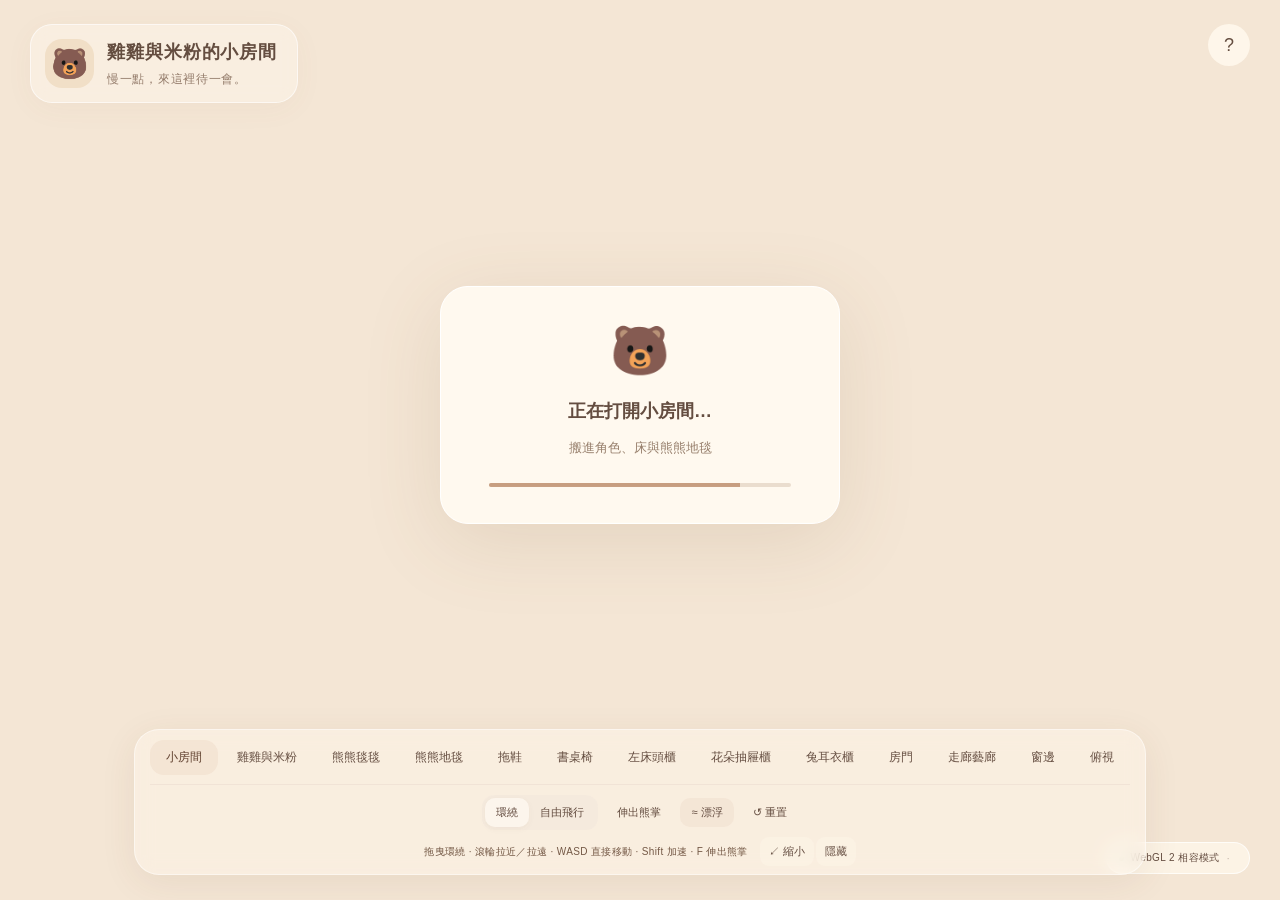
==== index.html @ 15573560 "Publish approved plump carrot shelf and overflowing wardrobe drawer" ====
<!doctype html>
<html lang="zh-Hant"><head><meta charset="UTF-8"><meta name="viewport" content="width=device-width,initial-scale=1"><meta name="theme-color" content="#f5e9da"><title>雞雞與米粉的小房間</title><meta name="description" content="走進雞雞與米粉的溫柔小房間，自由環繞、飛行與漂浮。"><link rel="icon" href="data:image/svg+xml,%3Csvg xmlns='http://www.w3.org/2000/svg' viewBox='0 0 100 100'%3E%3Ctext y='.9em' font-size='90'%3E🐻%3C/text%3E%3C/svg%3E"><link rel="stylesheet" href="./style.css?revision=bunny-wardrobe-5"><script type="importmap">{"imports":{"three":"./vendor/three/three.webgpu.js","three/webgpu":"./vendor/three/three.webgpu.js","three/tsl":"./vendor/three/three.tsl.js","three/addons/":"./vendor/addons/"}}</script></head>
<body>
<main id="room" aria-label="雞雞與米粉的互動立體房間"></main>
<header><div class="identity"><span class="mark" aria-hidden="true">🐻</span><div><h1>雞雞與米粉的小房間</h1><p>慢一點，來這裡待一會。</p></div></div><button id="helpToggle" class="round" aria-label="顯示操作說明" aria-expanded="false">?</button></header>
<aside id="help" hidden><h2>隨心逛逛</h2><p><strong>環繞</strong>　滑鼠拖曳轉向，滾輪拉近／拉遠，右鍵平移。</p><p><strong>自由飛行</strong>　點一下 3D 畫面，按 WASD 就會進入自由飛行。滾輪也能沿視線拉近／拉遠。Q／E 下降與上升，<strong>按住 Shift 加速移動</strong>；拖曳滑鼠轉向。</p><p>也能點「鎖定視線」，讓滑鼠直接轉向。Esc 解除鎖定。</p><p><strong>熊熊毯毯</strong>　床上的小熊毯子有獨立近景選項；「熊熊地毯」則是床邊地板上的熊形地毯。</p><p>觸控裝置：單指環繞，雙指縮放／平移。飛行模式顯示方向按鈕。</p><p><strong>書桌椅</strong>　床左側新增愛心書桌與粉紅格紋坐墊椅。點「書桌椅」可近看桌上文具，拖曳環繞查看前後細節。</p><p><strong>左床頭櫃</strong>　新花語床頭櫃位於床頭左側，右側原有床頭櫃保留。點「左床頭櫃」可近看檯燈、植栽和編織籃。點花朵握把可開關抽屜；拖曳不會誤開。打開後可用滾輪拉近，看看藍裙女孩、米粉、小筆電和雞雞的玩具包。</p><p><strong>花朵抽屜櫃</strong>　位於右側窗戶旁、靠床尾的牆邊。點「花朵抽屜櫃」可近看雛菊、桌上擺飾與左側的紅蘿蔔吊飾。</p><p><strong>兔耳衣櫃</strong>　從床看向房門時，衣櫃位於門的左側牆邊。點「兔耳衣櫃」可近看檜木紋、兔耳愛心頂飾與布面收納箱。點雙門的花朵把手可打開衣櫃，裡面有兩隻大蘿蔔與上層的小蘿蔔。點下方抽屜的花朵把手可拉出滿滿迷你蘿蔔，再點一次收回；打開櫃門後點門內側的小花把手即可關門，拖曳不會誤開。</p><p><strong>童話房門</strong>　選「房門」後點門把開門，按 WASD 即可走進走廊，飛行模式的滾輪也能前後移動。手機可使用方向按鈕。外側門把同樣能開關門，再穿過門口即可回房間。拖曳鏡頭不會誤觸開關。</p><p><strong>走廊藝廊</strong>　走出房門後，左側牆面掛著四幅照片。點「走廊藝廊」可看整面展示牆，再用滾輪拉近或 WASD 移動觀賞。</p><p><strong>收合選單</strong>　可縮小或隱藏選單；按 M 隱藏／顯示，也能點右下角「顯示選單」恢復。</p><p><strong>熊掌輕拍</strong>　點「伸出熊掌」或按 F 進入第一人稱。點一下畫面就會輕拍兩下；空處或距離較遠時，熊掌會向前短距離空拍。靠近並拍到玩偶的絨毛時，毛絲才會局部受壓、彎倒，再慢慢回彈。也可用「靠近雞雞／米粉」直接到旁邊。滑鼠或單指拖曳可轉向，右鍵拖曳也可以；收起熊掌或切回環繞可恢復一般操作。</p><p class="small">以 Blender v11 模型轉製；毛絨與燈光採即時效果。</p></aside>
<div id="loading" role="status"><span class="loadingBear">🐻</span><h2>正在打開小房間…</h2><p id="loadText">準備柔軟的熊熊地毯</p><div class="progress"><i id="progress"></i></div></div>
<div id="error" hidden role="alert"><h2>房間暫時無法打開</h2><p id="errorText"></p><button onclick="location.reload()">再試一次</button></div>
<div id="status" aria-live="polite"><span class="dot"></span><span id="backend">準備中</span><span class="divider">·</span><span id="fps"></span></div>
<section id="roomDock" class="dock" aria-label="視角控制">
  <nav class="views" aria-label="快速視角"><button data-view="home" class="active" aria-pressed="true">小房間</button><button data-view="friends" aria-pressed="false">雞雞與米粉</button><button data-view="blanket" aria-pressed="false">熊熊毯毯</button><button data-view="rug" aria-pressed="false">熊熊地毯</button><button data-view="slippers" aria-pressed="false">拖鞋</button><button data-view="desk" aria-pressed="false">書桌椅</button><button data-view="nightstand" aria-pressed="false">左床頭櫃</button><button data-view="dresser" aria-pressed="false">花朵抽屜櫃</button><button data-view="wardrobe" aria-pressed="false">兔耳衣櫃</button><button data-view="door" aria-pressed="false">房門</button><button data-view="gallery" aria-pressed="false">走廊藝廊</button><button data-view="window" aria-pressed="false">窗邊</button><button data-view="plan" aria-pressed="false">俯視</button></nav>
  <div class="actions"><div class="segment"><button id="orbit" class="selected" aria-pressed="true">環繞</button><button id="fly" aria-pressed="false">自由飛行</button></div><button id="handToggle" class="soft" aria-pressed="false" aria-controls="petControls" title="第一人稱熊掌（F）" disabled>伸出熊掌</button><button id="float" aria-pressed="true" class="soft selected">≈ 漂浮</button><button id="lock" class="soft" hidden>鎖定視線</button><button id="reset" class="soft" title="回到小房間">↺ 重置</button></div>
  <div id="petControls" class="pet-controls" hidden><span class="pet-action-label">輕拍 · 每次兩下</span><button class="soft" data-pet-near="Jiji">靠近雞雞</button><button class="soft" data-pet-near="Mifen">靠近米粉</button></div>
  <div class="dock-footer"><p id="hint">拖曳環繞 · 滾輪拉近／拉遠 · WASD 直接移動 · Shift 加速</p><div class="menu-size-controls"><button id="menuSize" aria-controls="roomDock" aria-expanded="true" title="縮小或展開選單">↙ 縮小</button><button id="menuHide" aria-controls="roomDock" title="隱藏選單（M）">隱藏</button></div></div>
  <p class="compact-hint">WASD 移動 · Shift 加速 · 滾輪縮放 · F 伸出／收起熊掌</p>
</section>
<button id="menuRestore" hidden aria-controls="roomDock" aria-expanded="false" title="顯示選單（M）">☰ 顯示選單</button>
<div id="doorHint" hidden role="status"></div><div id="drawerHint" hidden role="status"></div><div id="wardrobeHint" hidden role="status"></div>
<div id="petReticle" hidden aria-hidden="true"></div><p id="petHint" hidden role="status">點一下輕拍兩下 · 空處也能拍 · 拖曳轉向</p>
<div id="touchFly" hidden aria-label="飛行方向控制"><button data-key="KeyW" aria-label="前進">↑</button><div><button data-key="KeyA" aria-label="左移">←</button><button data-key="KeyS" aria-label="後退">↓</button><button data-key="KeyD" aria-label="右移">→</button></div><div><button data-key="KeyQ" aria-label="下降">−</button><button data-key="KeyE" aria-label="上升">＋</button></div></div>
<script type="module" src="./app.js?revision=bunny-wardrobe-5"></script></body></html>
---- style.css ----
*{box-sizing:border-box}body{margin:0;background:#f4e6d5;color:#644d40;font-family:ui-rounded,"Microsoft JhengHei","Noto Sans TC",sans-serif;overflow:hidden}button{font:inherit;cursor:pointer;border:0;color:inherit;transition:background .18s,transform .18s}button:hover{background:#ead4c4!important}button:focus-visible{outline:3px solid #bd7e67;outline-offset:3px}button:active{transform:scale(.97)}[hidden]{display:none!important}#room{position:fixed;inset:0}canvas{width:100%;height:100%;display:block;touch-action:none;outline:none}header{position:fixed;top:24px;left:30px;right:30px;display:flex;justify-content:space-between;align-items:flex-start;pointer-events:none}.identity{display:flex;gap:13px;align-items:center;padding:14px 20px 14px 14px;border:1px solid #fff9;border-radius:22px;background:#fff9ee70;backdrop-filter:blur(8px);box-shadow:0 6px 30px #8764470b}.mark{font-size:30px;display:grid;place-items:center;width:49px;height:49px;border-radius:17px;background:#f1dfc7}h1{font-size:18px;font-weight:650;letter-spacing:.05em;margin:0 0 7px}.identity p{font-size:12px;letter-spacing:.06em;margin:0;color:#947c6b}.round{width:42px;height:42px;border-radius:50%;background:#fff9eddd;font-size:18px;pointer-events:auto}#help{position:fixed;right:30px;top:80px;width:min(355px,calc(100vw - 40px));padding:22px 25px;background:#fffaf3bc;box-shadow:0 15px 60px #603b2225;border:1px solid #fff;border-radius:22px;z-index:5;font-size:13px;line-height:1.9}h2{font-size:18px;margin:0 0 14px}.small{font-size:11px;color:#a08a79}#loading,#error{position:fixed;left:50%;top:45%;transform:translate(-50%,-50%);background:#fff9f0f7;border:1px solid white;border-radius:28px;padding:36px 48px;text-align:center;width:min(400px,90vw);box-shadow:0 18px 80px #80593422;z-index:10}#loading p,#error p{font-size:13px;line-height:1.7;color:#98806d}.loadingBear{font-size:48px;display:block;margin-bottom:20px;animation:breathe 2s ease-in-out infinite}.progress{height:4px;background:#eaddce;border-radius:5px;overflow:hidden;margin-top:24px}.progress i{display:block;width:5%;height:100%;background:#c79e80;transition:width .2s}#error button{padding:10px 24px;border-radius:15px;background:#edd7c5}#status{position:fixed;right:30px;bottom:26px;background:#fff7ebbd;border:1px solid #fffb;border-radius:20px;padding:8px 12px;display:flex;align-items:center;gap:7px;font-size:10px;letter-spacing:.04em}.dot{width:5px;height:5px;background:#87a681;border-radius:50%}.divider{opacity:.4}.dock{position:fixed;left:50%;bottom:25px;transform:translateX(-50%);background:#fff9ef70;backdrop-filter:blur(9px) saturate(1.1);border:1px solid #ffffff80;border-radius:25px;padding:10px 15px 8px;box-shadow:0 8px 36px #60392215;max-width:calc(100vw - 40px)}.views{display:flex;gap:3px;white-space:nowrap;justify-content:center;border-bottom:1px solid #e4d4c86b;padding:0 0 9px}.views button{padding:9px 16px;border-radius:14px;font-size:12px;background:transparent}.views button.active{background:#f0dfcc9c;color:#60412f}.actions{display:flex;gap:8px;justify-content:center;align-items:center;padding-top:10px}.segment{display:flex;background:#f0e7db70;border-radius:12px;padding:3px}.segment button,.soft{background:transparent;padding:7px 11px;border-radius:10px;font-size:11px;white-space:nowrap}.segment button.selected{background:#fffaf3b3;box-shadow:0 2px 7px #6747270b}.soft.selected{background:#f0e0d09c}#hint{text-align:center;font-size:10px;letter-spacing:.035em;color:#735845;margin:9px 0 1px;min-height:16px}#touchFly{position:fixed;bottom:155px;left:20px;text-align:center;touch-action:none}#touchFly button{background:#fff8eccf;border:1px solid white;border-radius:13px;width:42px;height:38px;margin:2px}#lock{background:#edd7c5}@keyframes breathe{50%{transform:translateY(-5px)}}@media(max-width:760px){header{top:15px;left:15px;right:15px}.identity{padding:10px 12px;gap:8px;border-radius:18px}.mark{font-size:24px;width:36px;height:36px;border-radius:12px}h1{font-size:14px}.identity p{font-size:10px}#status{top:94px;bottom:auto;right:16px;font-size:9px}.dock{bottom:12px;width:calc(100vw - 22px);max-width:none;padding:8px;border-radius:21px}.views{display:grid;grid-template-columns:repeat(4,minmax(0,1fr));gap:3px}.views button{padding:8px 4px;font-size:11px}.actions{gap:2px;flex-wrap:wrap}.segment button,.soft{font-size:10px;padding:7px 9px}#help{right:15px;top:72px}}@media(prefers-reduced-motion:reduce){*{animation:none!important;transition:none!important}}

@media(max-width:760px){#touchFly{bottom:205px}}

.dock-footer{display:flex;align-items:center;justify-content:center;gap:12px;margin-top:7px}
.dock-footer #hint{margin:0;min-height:0;line-height:1.6}
.menu-size-controls{display:flex;gap:2px;flex:none}
.menu-size-controls button{background:#fff7ed52;border-radius:9px;padding:7px 9px;font-size:11px;white-space:nowrap}
.compact-hint{display:none}
#menuRestore{position:fixed;right:24px;bottom:22px;padding:11px 16px;border-radius:20px;border:1px solid #fff9;background:#fff9ef78;backdrop-filter:blur(9px);font-size:12px;z-index:4}
body[data-menu-state="compact"] .dock{display:flex;flex-wrap:wrap;align-items:center;justify-content:center;gap:0 10px;width:330px;padding:9px 12px;border-radius:20px}
body[data-menu-state="compact"] .views,body[data-menu-state="compact"] #hint,body[data-menu-state="compact"] #float,body[data-menu-state="compact"] #reset,body[data-menu-state="compact"] #lock{display:none}
body[data-menu-state="compact"] .actions{padding:0}
body[data-menu-state="compact"] .dock-footer{display:contents}
body[data-menu-state="compact"] .compact-hint{display:block;width:100%;text-align:center;font-size:10px;color:#735845;margin:6px 0 0}
body[data-menu-state="compact"] #touchFly{bottom:105px}
body[data-menu-state="hidden"] .identity,body[data-menu-state="hidden"] #helpToggle,body[data-menu-state="hidden"] #status{display:none}
body[data-menu-state="hidden"] #touchFly{bottom:20px}
@media(max-width:760px){.dock-footer{flex-wrap:wrap;gap:4px;margin-top:5px}.dock-footer #hint{width:100%;font-size:10px}.menu-size-controls button{padding:7px 12px}body[data-menu-state="compact"] .dock{max-width:calc(100vw - 22px)}#menuRestore{bottom:14px;right:14px}#touchFly{bottom:245px}}

#doorHint,#drawerHint,#wardrobeHint{position:fixed;z-index:6;pointer-events:none;padding:8px 13px;border-radius:14px;background:#fff8e9e8;border:1px solid #fff9;box-shadow:0 4px 16px #7655331f;color:#765333;font-size:12px}
.pet-controls{display:flex;justify-content:center;align-items:center;gap:6px;margin-top:6px;flex-wrap:wrap}
#petReticle{position:fixed;z-index:3;width:10px;height:10px;border:1.5px solid #886d55;border-radius:50%;transform:translate(-50%,-50%);background:#fff9;pointer-events:none}
#petReticle.can-pet{width:16px;height:16px;border-color:#769065;background:#dce9c780;box-shadow:0 0 0 4px #fff4}
#petHint{position:fixed;top:112px;left:50%;transform:translateX(-50%);max-width:calc(100vw - 24px);padding:8px 14px;margin:0;border-radius:18px;background:#fff9efb5;border:1px solid #fff8;backdrop-filter:blur(8px);font-size:12px;text-align:center;pointer-events:none;z-index:3}
#help{max-height:calc(100vh - 110px);overflow-y:auto}
body[data-menu-state="compact"] .pet-controls{display:none}
body[data-hand="on"][data-menu-state="full"] #touchFly{bottom:290px}
@media(max-width:760px){#petHint{top:132px;font-size:11px}.pet-controls{gap:3px}body[data-hand="on"][data-menu-state="full"] #touchFly{bottom:300px}}

.pet-action-label{font-size:12px;padding:7px 10px;color:#795940;background:#e6d0b94f;border-radius:12px}
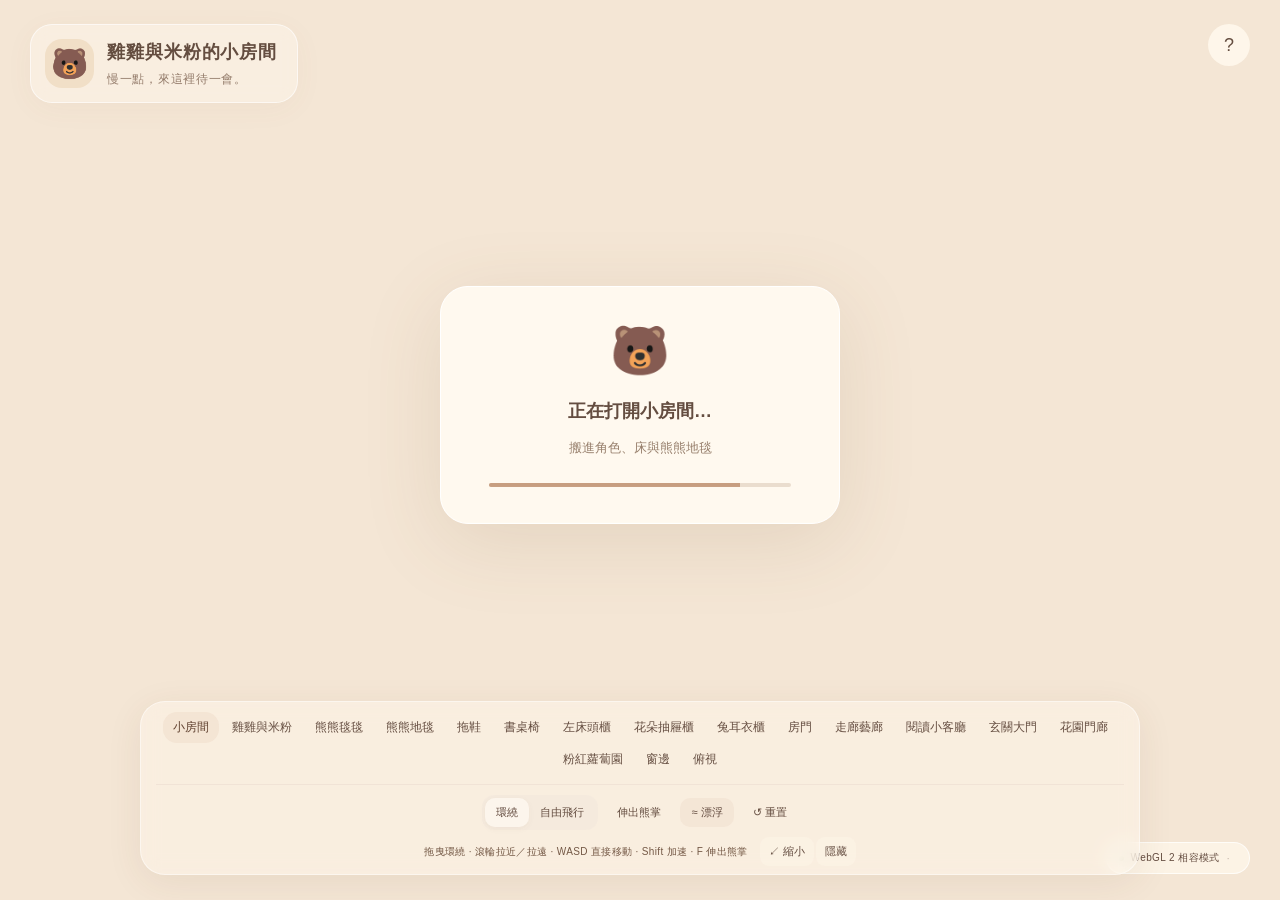
==== commit bb968a75: "Publish approved reading lounge, home entrance and pink carrot garden" ====
--- a/index.html
+++ b/index.html
@@ -1,21 +1,21 @@
 <!doctype html>
-<html lang="zh-Hant"><head><meta charset="UTF-8"><meta name="viewport" content="width=device-width,initial-scale=1"><meta name="theme-color" content="#f5e9da"><title>雞雞與米粉的小房間</title><meta name="description" content="走進雞雞與米粉的溫柔小房間，自由環繞、飛行與漂浮。"><link rel="icon" href="data:image/svg+xml,%3Csvg xmlns='http://www.w3.org/2000/svg' viewBox='0 0 100 100'%3E%3Ctext y='.9em' font-size='90'%3E🐻%3C/text%3E%3C/svg%3E"><link rel="stylesheet" href="./style.css?revision=bunny-wardrobe-5"><script type="importmap">{"imports":{"three":"./vendor/three/three.webgpu.js","three/webgpu":"./vendor/three/three.webgpu.js","three/tsl":"./vendor/three/three.tsl.js","three/addons/":"./vendor/addons/"}}</script></head>
+<html lang="zh-Hant"><head><meta charset="UTF-8"><meta name="viewport" content="width=device-width,initial-scale=1"><meta name="theme-color" content="#f5e9da"><title>雞雞與米粉的小房間</title><meta name="description" content="走進雞雞與米粉的溫柔小房間，自由環繞、飛行與漂浮。"><link rel="icon" href="data:image/svg+xml,%3Csvg xmlns='http://www.w3.org/2000/svg' viewBox='0 0 100 100'%3E%3Ctext y='.9em' font-size='90'%3E🐻%3C/text%3E%3C/svg%3E"><link rel="stylesheet" href="./style.css?revision=garden-house-1"><script type="importmap">{"imports":{"three":"./vendor/three/three.webgpu.js","three/webgpu":"./vendor/three/three.webgpu.js","three/tsl":"./vendor/three/three.tsl.js","three/addons/":"./vendor/addons/"}}</script></head>
 <body>
 <main id="room" aria-label="雞雞與米粉的互動立體房間"></main>
 <header><div class="identity"><span class="mark" aria-hidden="true">🐻</span><div><h1>雞雞與米粉的小房間</h1><p>慢一點，來這裡待一會。</p></div></div><button id="helpToggle" class="round" aria-label="顯示操作說明" aria-expanded="false">?</button></header>
-<aside id="help" hidden><h2>隨心逛逛</h2><p><strong>環繞</strong>　滑鼠拖曳轉向，滾輪拉近／拉遠，右鍵平移。</p><p><strong>自由飛行</strong>　點一下 3D 畫面，按 WASD 就會進入自由飛行。滾輪也能沿視線拉近／拉遠。Q／E 下降與上升，<strong>按住 Shift 加速移動</strong>；拖曳滑鼠轉向。</p><p>也能點「鎖定視線」，讓滑鼠直接轉向。Esc 解除鎖定。</p><p><strong>熊熊毯毯</strong>　床上的小熊毯子有獨立近景選項；「熊熊地毯」則是床邊地板上的熊形地毯。</p><p>觸控裝置：單指環繞，雙指縮放／平移。飛行模式顯示方向按鈕。</p><p><strong>書桌椅</strong>　床左側新增愛心書桌與粉紅格紋坐墊椅。點「書桌椅」可近看桌上文具，拖曳環繞查看前後細節。</p><p><strong>左床頭櫃</strong>　新花語床頭櫃位於床頭左側，右側原有床頭櫃保留。點「左床頭櫃」可近看檯燈、植栽和編織籃。點花朵握把可開關抽屜；拖曳不會誤開。打開後可用滾輪拉近，看看藍裙女孩、米粉、小筆電和雞雞的玩具包。</p><p><strong>花朵抽屜櫃</strong>　位於右側窗戶旁、靠床尾的牆邊。點「花朵抽屜櫃」可近看雛菊、桌上擺飾與左側的紅蘿蔔吊飾。</p><p><strong>兔耳衣櫃</strong>　從床看向房門時，衣櫃位於門的左側牆邊。點「兔耳衣櫃」可近看檜木紋、兔耳愛心頂飾與布面收納箱。點雙門的花朵把手可打開衣櫃，裡面有兩隻大蘿蔔與上層的小蘿蔔。點下方抽屜的花朵把手可拉出滿滿迷你蘿蔔，再點一次收回；打開櫃門後點門內側的小花把手即可關門，拖曳不會誤開。</p><p><strong>童話房門</strong>　選「房門」後點門把開門，按 WASD 即可走進走廊，飛行模式的滾輪也能前後移動。手機可使用方向按鈕。外側門把同樣能開關門，再穿過門口即可回房間。拖曳鏡頭不會誤觸開關。</p><p><strong>走廊藝廊</strong>　走出房門後，左側牆面掛著四幅照片。點「走廊藝廊」可看整面展示牆，再用滾輪拉近或 WASD 移動觀賞。</p><p><strong>收合選單</strong>　可縮小或隱藏選單；按 M 隱藏／顯示，也能點右下角「顯示選單」恢復。</p><p><strong>熊掌輕拍</strong>　點「伸出熊掌」或按 F 進入第一人稱。點一下畫面就會輕拍兩下；空處或距離較遠時，熊掌會向前短距離空拍。靠近並拍到玩偶的絨毛時，毛絲才會局部受壓、彎倒，再慢慢回彈。也可用「靠近雞雞／米粉」直接到旁邊。滑鼠或單指拖曳可轉向，右鍵拖曳也可以；收起熊掌或切回環繞可恢復一般操作。</p><p class="small">以 Blender v11 模型轉製；毛絨與燈光採即時效果。</p></aside>
+<aside id="help" hidden><h2>隨心逛逛</h2><p><strong>環繞</strong>　滑鼠拖曳轉向，滾輪拉近／拉遠，右鍵平移。</p><p><strong>自由飛行</strong>　點一下 3D 畫面，按 WASD 就會進入自由飛行。滾輪也能沿視線拉近／拉遠。Q／E 下降與上升，<strong>按住 Shift 加速移動</strong>；拖曳滑鼠轉向。</p><p>也能點「鎖定視線」，讓滑鼠直接轉向。Esc 解除鎖定。</p><p><strong>熊熊毯毯</strong>　床上的小熊毯子有獨立近景選項；「熊熊地毯」則是床邊地板上的熊形地毯。</p><p>觸控裝置：單指環繞，雙指縮放／平移。飛行模式顯示方向按鈕。</p><p><strong>書桌椅</strong>　床左側新增愛心書桌與粉紅格紋坐墊椅。點「書桌椅」可近看桌上文具，拖曳環繞查看前後細節。</p><p><strong>左床頭櫃</strong>　新花語床頭櫃位於床頭左側，右側原有床頭櫃保留。點「左床頭櫃」可近看檯燈、植栽和編織籃。點花朵握把可開關抽屜；拖曳不會誤開。打開後可用滾輪拉近，看看藍裙女孩、米粉、小筆電和雞雞的玩具包。</p><p><strong>花朵抽屜櫃</strong>　位於右側窗戶旁、靠床尾的牆邊。點「花朵抽屜櫃」可近看雛菊、桌上擺飾與左側的紅蘿蔔吊飾。</p><p><strong>兔耳衣櫃</strong>　從床看向房門時，衣櫃位於門的左側牆邊。點「兔耳衣櫃」可近看檜木紋、兔耳愛心頂飾與布面收納箱。點雙門的花朵把手可打開衣櫃，裡面有兩隻大蘿蔔與上層的小蘿蔔。點下方抽屜的花朵把手可拉出滿滿迷你蘿蔔，再點一次收回；打開櫃門後點門內側的小花把手即可關門，拖曳不會誤開。</p><p><strong>童話房門</strong>　選「房門」後點門把開門，按 WASD 即可走進走廊，飛行模式的滾輪也能前後移動。手機可使用方向按鈕。外側門把同樣能開關門，再穿過門口即可回房間。拖曳鏡頭不會誤觸開關。</p><p><strong>花園閱讀小客廳</strong>　走出臥室後向右，穿過檜木拱門可進入擴建的閱讀區。點「閱讀小客廳」近看厚墊長椅、茶几與矮書櫃；點落地燈的拉繩可開關閱讀燈。</p><p><strong>玄關與住宅大門</strong>　走廊前方設有玄關。點「玄關大門」後，點陶瓷門把開門；WASD 與滾輪可穿過大門，走到門廊及花園小徑。外側把手同樣可以開關門，站在門片掃過的位置時會暫停關門。</p><p><strong>走廊藝廊</strong>　走出房門後，左側牆面掛著四幅照片。點「走廊藝廊」可看整面展示牆，再用滾輪拉近或 WASD 移動觀賞。</p><p><strong>收合選單</strong>　可縮小或隱藏選單；按 M 隱藏／顯示，也能點右下角「顯示選單」恢復。</p><p><strong>熊掌輕拍</strong>　點「伸出熊掌」或按 F 進入第一人稱。點一下畫面就會輕拍兩下；空處或距離較遠時，熊掌會向前短距離空拍。靠近並拍到玩偶的絨毛時，毛絲才會局部受壓、彎倒，再慢慢回彈。也可用「靠近雞雞／米粉」直接到旁邊。滑鼠或單指拖曳可轉向，右鍵拖曳也可以；收起熊掌或切回環繞可恢復一般操作。</p><p class="small">以 Blender v11 模型轉製；毛絨與燈光採即時效果。</p></aside>
 <div id="loading" role="status"><span class="loadingBear">🐻</span><h2>正在打開小房間…</h2><p id="loadText">準備柔軟的熊熊地毯</p><div class="progress"><i id="progress"></i></div></div>
 <div id="error" hidden role="alert"><h2>房間暫時無法打開</h2><p id="errorText"></p><button onclick="location.reload()">再試一次</button></div>
 <div id="status" aria-live="polite"><span class="dot"></span><span id="backend">準備中</span><span class="divider">·</span><span id="fps"></span></div>
 <section id="roomDock" class="dock" aria-label="視角控制">
-  <nav class="views" aria-label="快速視角"><button data-view="home" class="active" aria-pressed="true">小房間</button><button data-view="friends" aria-pressed="false">雞雞與米粉</button><button data-view="blanket" aria-pressed="false">熊熊毯毯</button><button data-view="rug" aria-pressed="false">熊熊地毯</button><button data-view="slippers" aria-pressed="false">拖鞋</button><button data-view="desk" aria-pressed="false">書桌椅</button><button data-view="nightstand" aria-pressed="false">左床頭櫃</button><button data-view="dresser" aria-pressed="false">花朵抽屜櫃</button><button data-view="wardrobe" aria-pressed="false">兔耳衣櫃</button><button data-view="door" aria-pressed="false">房門</button><button data-view="gallery" aria-pressed="false">走廊藝廊</button><button data-view="window" aria-pressed="false">窗邊</button><button data-view="plan" aria-pressed="false">俯視</button></nav>
+  <nav class="views" aria-label="快速視角"><button data-view="home" class="active" aria-pressed="true">小房間</button><button data-view="friends" aria-pressed="false">雞雞與米粉</button><button data-view="blanket" aria-pressed="false">熊熊毯毯</button><button data-view="rug" aria-pressed="false">熊熊地毯</button><button data-view="slippers" aria-pressed="false">拖鞋</button><button data-view="desk" aria-pressed="false">書桌椅</button><button data-view="nightstand" aria-pressed="false">左床頭櫃</button><button data-view="dresser" aria-pressed="false">花朵抽屜櫃</button><button data-view="wardrobe" aria-pressed="false">兔耳衣櫃</button><button data-view="door" aria-pressed="false">房門</button><button data-view="gallery" aria-pressed="false">走廊藝廊</button><button data-view="reading" aria-pressed="false">閱讀小客廳</button><button data-view="entry" aria-pressed="false">玄關大門</button><button data-view="porch" aria-pressed="false">花園門廊</button><button data-view="garden" aria-pressed="false">粉紅蘿蔔園</button><button data-view="window" aria-pressed="false">窗邊</button><button data-view="plan" aria-pressed="false">俯視</button></nav>
   <div class="actions"><div class="segment"><button id="orbit" class="selected" aria-pressed="true">環繞</button><button id="fly" aria-pressed="false">自由飛行</button></div><button id="handToggle" class="soft" aria-pressed="false" aria-controls="petControls" title="第一人稱熊掌（F）" disabled>伸出熊掌</button><button id="float" aria-pressed="true" class="soft selected">≈ 漂浮</button><button id="lock" class="soft" hidden>鎖定視線</button><button id="reset" class="soft" title="回到小房間">↺ 重置</button></div>
   <div id="petControls" class="pet-controls" hidden><span class="pet-action-label">輕拍 · 每次兩下</span><button class="soft" data-pet-near="Jiji">靠近雞雞</button><button class="soft" data-pet-near="Mifen">靠近米粉</button></div>
   <div class="dock-footer"><p id="hint">拖曳環繞 · 滾輪拉近／拉遠 · WASD 直接移動 · Shift 加速</p><div class="menu-size-controls"><button id="menuSize" aria-controls="roomDock" aria-expanded="true" title="縮小或展開選單">↙ 縮小</button><button id="menuHide" aria-controls="roomDock" title="隱藏選單（M）">隱藏</button></div></div>
   <p class="compact-hint">WASD 移動 · Shift 加速 · 滾輪縮放 · F 伸出／收起熊掌</p>
 </section>
 <button id="menuRestore" hidden aria-controls="roomDock" aria-expanded="false" title="顯示選單（M）">☰ 顯示選單</button>
-<div id="doorHint" hidden role="status"></div><div id="drawerHint" hidden role="status"></div><div id="wardrobeHint" hidden role="status"></div>
+<div id="houseHint" hidden role="status"></div><div id="doorHint" hidden role="status"></div><div id="drawerHint" hidden role="status"></div><div id="wardrobeHint" hidden role="status"></div>
 <div id="petReticle" hidden aria-hidden="true"></div><p id="petHint" hidden role="status">點一下輕拍兩下 · 空處也能拍 · 拖曳轉向</p>
 <div id="touchFly" hidden aria-label="飛行方向控制"><button data-key="KeyW" aria-label="前進">↑</button><div><button data-key="KeyA" aria-label="左移">←</button><button data-key="KeyS" aria-label="後退">↓</button><button data-key="KeyD" aria-label="右移">→</button></div><div><button data-key="KeyQ" aria-label="下降">−</button><button data-key="KeyE" aria-label="上升">＋</button></div></div>
-<script type="module" src="./app.js?revision=bunny-wardrobe-5"></script></body></html>
+<script type="module" src="./app.js?revision=pink-carrot-garden-1"></script></body></html>
--- a/style.css
+++ b/style.css
@@ -18,7 +18,7 @@
 body[data-menu-state="hidden"] #touchFly{bottom:20px}
 @media(max-width:760px){.dock-footer{flex-wrap:wrap;gap:4px;margin-top:5px}.dock-footer #hint{width:100%;font-size:10px}.menu-size-controls button{padding:7px 12px}body[data-menu-state="compact"] .dock{max-width:calc(100vw - 22px)}#menuRestore{bottom:14px;right:14px}#touchFly{bottom:245px}}
 
-#doorHint,#drawerHint,#wardrobeHint{position:fixed;z-index:6;pointer-events:none;padding:8px 13px;border-radius:14px;background:#fff8e9e8;border:1px solid #fff9;box-shadow:0 4px 16px #7655331f;color:#765333;font-size:12px}
+#houseHint,#doorHint,#drawerHint,#wardrobeHint{position:fixed;z-index:6;pointer-events:none;padding:8px 13px;border-radius:14px;background:#fff8e9e8;border:1px solid #fff9;box-shadow:0 4px 16px #7655331f;color:#765333;font-size:12px}
 .pet-controls{display:flex;justify-content:center;align-items:center;gap:6px;margin-top:6px;flex-wrap:wrap}
 #petReticle{position:fixed;z-index:3;width:10px;height:10px;border:1.5px solid #886d55;border-radius:50%;transform:translate(-50%,-50%);background:#fff9;pointer-events:none}
 #petReticle.can-pet{width:16px;height:16px;border-color:#769065;background:#dce9c780;box-shadow:0 0 0 4px #fff4}
@@ -29,3 +29,4 @@
 @media(max-width:760px){#petHint{top:132px;font-size:11px}.pet-controls{gap:3px}body[data-hand="on"][data-menu-state="full"] #touchFly{bottom:300px}}
 
 .pet-action-label{font-size:12px;padding:7px 10px;color:#795940;background:#e6d0b94f;border-radius:12px}
+@media(min-width:761px){.dock{width:min(1000px,calc(100vw - 40px))}.views{flex-wrap:wrap;row-gap:1px}.views button{padding:7px 10px}}
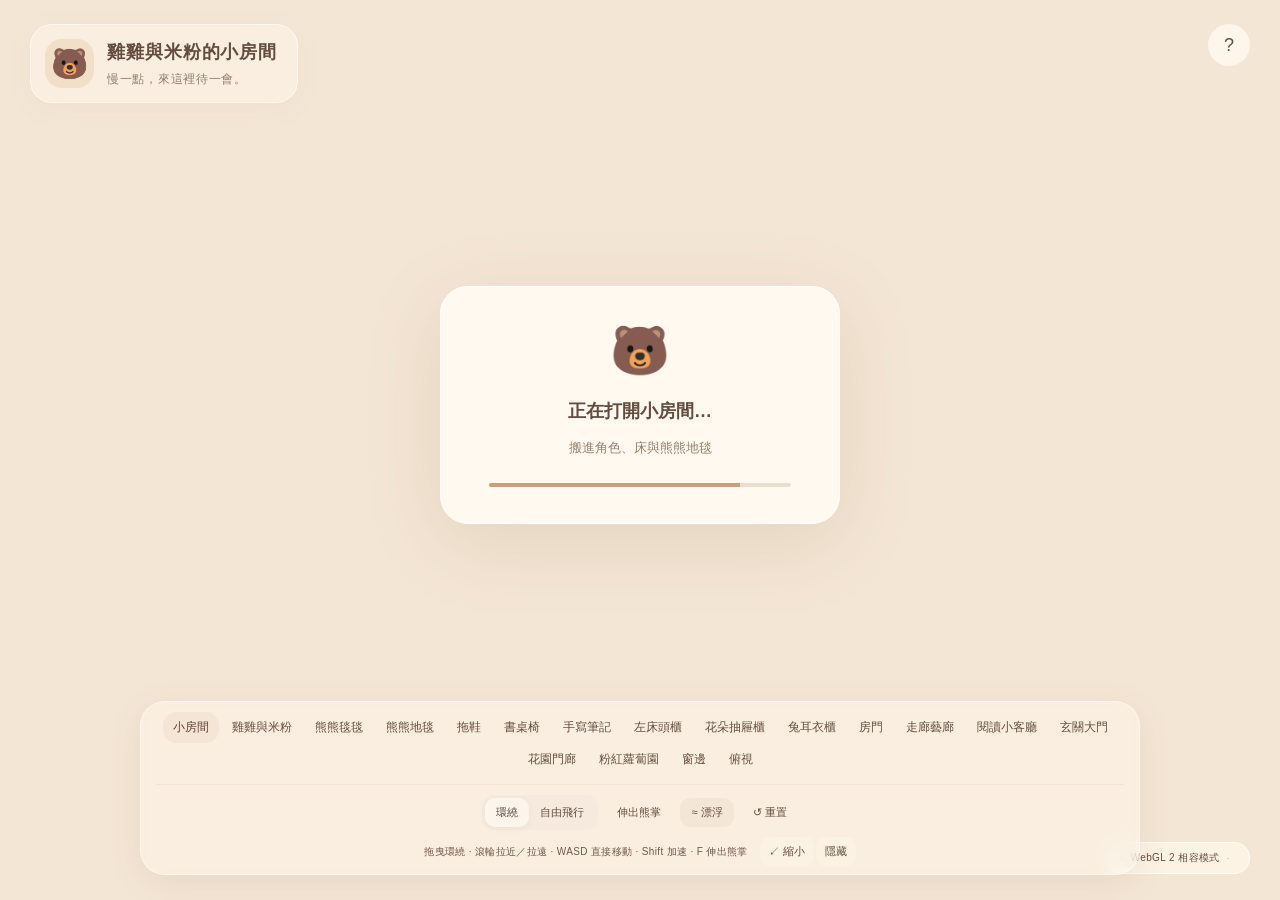
==== commit 484722e0: "Add Campbell hardcover, opening desk drawer, handwritten GMM notes and fountain pen" ====
--- a/index.html
+++ b/index.html
@@ -3,12 +3,12 @@
 <body>
 <main id="room" aria-label="雞雞與米粉的互動立體房間"></main>
 <header><div class="identity"><span class="mark" aria-hidden="true">🐻</span><div><h1>雞雞與米粉的小房間</h1><p>慢一點，來這裡待一會。</p></div></div><button id="helpToggle" class="round" aria-label="顯示操作說明" aria-expanded="false">?</button></header>
-<aside id="help" hidden><h2>隨心逛逛</h2><p><strong>環繞</strong>　滑鼠拖曳轉向，滾輪拉近／拉遠，右鍵平移。</p><p><strong>自由飛行</strong>　點一下 3D 畫面，按 WASD 就會進入自由飛行。滾輪也能沿視線拉近／拉遠。Q／E 下降與上升，<strong>按住 Shift 加速移動</strong>；拖曳滑鼠轉向。</p><p>也能點「鎖定視線」，讓滑鼠直接轉向。Esc 解除鎖定。</p><p><strong>熊熊毯毯</strong>　床上的小熊毯子有獨立近景選項；「熊熊地毯」則是床邊地板上的熊形地毯。</p><p>觸控裝置：單指環繞，雙指縮放／平移。飛行模式顯示方向按鈕。</p><p><strong>書桌椅</strong>　床左側新增愛心書桌與粉紅格紋坐墊椅。點「書桌椅」可近看桌上文具，拖曳環繞查看前後細節。</p><p><strong>左床頭櫃</strong>　新花語床頭櫃位於床頭左側，右側原有床頭櫃保留。點「左床頭櫃」可近看檯燈、植栽和編織籃。點花朵握把可開關抽屜；拖曳不會誤開。打開後可用滾輪拉近，看看藍裙女孩、米粉、小筆電和雞雞的玩具包。</p><p><strong>花朵抽屜櫃</strong>　位於右側窗戶旁、靠床尾的牆邊。點「花朵抽屜櫃」可近看雛菊、桌上擺飾與左側的紅蘿蔔吊飾。</p><p><strong>兔耳衣櫃</strong>　從床看向房門時，衣櫃位於門的左側牆邊。點「兔耳衣櫃」可近看檜木紋、兔耳愛心頂飾與布面收納箱。點雙門的花朵把手可打開衣櫃，裡面有兩隻大蘿蔔與上層的小蘿蔔。點下方抽屜的花朵把手可拉出滿滿迷你蘿蔔，再點一次收回；打開櫃門後點門內側的小花把手即可關門，拖曳不會誤開。</p><p><strong>童話房門</strong>　選「房門」後點門把開門，按 WASD 即可走進走廊，飛行模式的滾輪也能前後移動。手機可使用方向按鈕。外側門把同樣能開關門，再穿過門口即可回房間。拖曳鏡頭不會誤觸開關。</p><p><strong>花園閱讀小客廳</strong>　走出臥室後向右，穿過檜木拱門可進入擴建的閱讀區。點「閱讀小客廳」近看厚墊長椅、茶几與矮書櫃；點落地燈的拉繩可開關閱讀燈。</p><p><strong>玄關與住宅大門</strong>　走廊前方設有玄關。點「玄關大門」後，點陶瓷門把開門；WASD 與滾輪可穿過大門，走到門廊及花園小徑。外側把手同樣可以開關門，站在門片掃過的位置時會暫停關門。</p><p><strong>走廊藝廊</strong>　走出房門後，左側牆面掛著四幅照片。點「走廊藝廊」可看整面展示牆，再用滾輪拉近或 WASD 移動觀賞。</p><p><strong>收合選單</strong>　可縮小或隱藏選單；按 M 隱藏／顯示，也能點右下角「顯示選單」恢復。</p><p><strong>熊掌輕拍</strong>　點「伸出熊掌」或按 F 進入第一人稱。點一下畫面就會輕拍兩下；空處或距離較遠時，熊掌會向前短距離空拍。靠近並拍到玩偶的絨毛時，毛絲才會局部受壓、彎倒，再慢慢回彈。也可用「靠近雞雞／米粉」直接到旁邊。滑鼠或單指拖曳可轉向，右鍵拖曳也可以；收起熊掌或切回環繞可恢復一般操作。</p><p class="small">以 Blender v11 模型轉製；毛絨與燈光採即時效果。</p></aside>
+<aside id="help" hidden><h2>隨心逛逛</h2><p><strong>環繞</strong>　滑鼠拖曳轉向，滾輪拉近／拉遠，右鍵平移。</p><p><strong>自由飛行</strong>　點一下 3D 畫面，按 WASD 就會進入自由飛行。滾輪也能沿視線拉近／拉遠。Q／E 下降與上升，<strong>按住 Shift 加速移動</strong>；拖曳滑鼠轉向。</p><p>也能點「鎖定視線」，讓滑鼠直接轉向。Esc 解除鎖定。</p><p><strong>熊熊毯毯</strong>　床上的小熊毯子有獨立近景選項；「熊熊地毯」則是床邊地板上的熊形地毯。</p><p>觸控裝置：單指環繞，雙指縮放／平移。飛行模式顯示方向按鈕。</p><p><strong>書桌椅</strong>　床左側新增愛心書桌與粉紅格紋坐墊椅。點「書桌椅」可近看左側的紅色精裝書。點桌前的圓把手拉開抽屜，再點一次收回。</p><p><strong>左床頭櫃</strong>　新花語床頭櫃位於床頭左側，右側原有床頭櫃保留。點「左床頭櫃」可近看檯燈、植栽和編織籃。點花朵握把可開關抽屜；拖曳不會誤開。打開後可用滾輪拉近，看看藍裙女孩、米粉、小筆電和雞雞的玩具包。</p><p><strong>花朵抽屜櫃</strong>　位於右側窗戶旁、靠床尾的牆邊。點「花朵抽屜櫃」可近看雛菊、桌上擺飾與左側的紅蘿蔔吊飾。</p><p><strong>兔耳衣櫃</strong>　從床看向房門時，衣櫃位於門的左側牆邊。點「兔耳衣櫃」可近看檜木紋、兔耳愛心頂飾與布面收納箱。點雙門的花朵把手可打開衣櫃，裡面有兩隻大蘿蔔與上層的小蘿蔔。點下方抽屜的花朵把手可拉出滿滿迷你蘿蔔，再點一次收回；打開櫃門後點門內側的小花把手即可關門，拖曳不會誤開。</p><p><strong>童話房門</strong>　選「房門」後點門把開門，按 WASD 即可走進走廊，飛行模式的滾輪也能前後移動。手機可使用方向按鈕。外側門把同樣能開關門，再穿過門口即可回房間。拖曳鏡頭不會誤觸開關。</p><p><strong>花園閱讀小客廳</strong>　走出臥室後向右，穿過檜木拱門可進入擴建的閱讀區。點「閱讀小客廳」近看厚墊長椅、茶几與矮書櫃；點落地燈的拉繩可開關閱讀燈。</p><p><strong>玄關與住宅大門</strong>　走廊前方設有玄關。點「玄關大門」後，點陶瓷門把開門；WASD 與滾輪可穿過大門，走到門廊及花園小徑。外側把手同樣可以開關門，站在門片掃過的位置時會暫停關門。</p><p><strong>走廊藝廊</strong>　走出房門後，左側牆面掛著四幅照片。點「走廊藝廊」可看整面展示牆，再用滾輪拉近或 WASD 移動觀賞。</p><p><strong>收合選單</strong>　可縮小或隱藏選單；按 M 隱藏／顯示，也能點右下角「顯示選單」恢復。</p><p><strong>熊掌輕拍</strong>　點「伸出熊掌」或按 F 進入第一人稱。點一下畫面就會輕拍兩下；空處或距離較遠時，熊掌會向前短距離空拍。靠近並拍到玩偶的絨毛時，毛絲才會局部受壓、彎倒，再慢慢回彈。也可用「靠近雞雞／米粉」直接到旁邊。滑鼠或單指拖曳可轉向，右鍵拖曳也可以；收起熊掌或切回環繞可恢復一般操作。</p><p class="small">以 Blender v11 模型轉製；毛絨與燈光採即時效果。</p></aside>
 <div id="loading" role="status"><span class="loadingBear">🐻</span><h2>正在打開小房間…</h2><p id="loadText">準備柔軟的熊熊地毯</p><div class="progress"><i id="progress"></i></div></div>
 <div id="error" hidden role="alert"><h2>房間暫時無法打開</h2><p id="errorText"></p><button onclick="location.reload()">再試一次</button></div>
 <div id="status" aria-live="polite"><span class="dot"></span><span id="backend">準備中</span><span class="divider">·</span><span id="fps"></span></div>
 <section id="roomDock" class="dock" aria-label="視角控制">
-  <nav class="views" aria-label="快速視角"><button data-view="home" class="active" aria-pressed="true">小房間</button><button data-view="friends" aria-pressed="false">雞雞與米粉</button><button data-view="blanket" aria-pressed="false">熊熊毯毯</button><button data-view="rug" aria-pressed="false">熊熊地毯</button><button data-view="slippers" aria-pressed="false">拖鞋</button><button data-view="desk" aria-pressed="false">書桌椅</button><button data-view="nightstand" aria-pressed="false">左床頭櫃</button><button data-view="dresser" aria-pressed="false">花朵抽屜櫃</button><button data-view="wardrobe" aria-pressed="false">兔耳衣櫃</button><button data-view="door" aria-pressed="false">房門</button><button data-view="gallery" aria-pressed="false">走廊藝廊</button><button data-view="reading" aria-pressed="false">閱讀小客廳</button><button data-view="entry" aria-pressed="false">玄關大門</button><button data-view="porch" aria-pressed="false">花園門廊</button><button data-view="garden" aria-pressed="false">粉紅蘿蔔園</button><button data-view="window" aria-pressed="false">窗邊</button><button data-view="plan" aria-pressed="false">俯視</button></nav>
+  <nav class="views" aria-label="快速視角"><button data-view="home" class="active" aria-pressed="true">小房間</button><button data-view="friends" aria-pressed="false">雞雞與米粉</button><button data-view="blanket" aria-pressed="false">熊熊毯毯</button><button data-view="rug" aria-pressed="false">熊熊地毯</button><button data-view="slippers" aria-pressed="false">拖鞋</button><button data-view="desk" aria-pressed="false">書桌椅</button><button data-view="notebook" aria-pressed="false">手寫筆記</button><button data-view="nightstand" aria-pressed="false">左床頭櫃</button><button data-view="dresser" aria-pressed="false">花朵抽屜櫃</button><button data-view="wardrobe" aria-pressed="false">兔耳衣櫃</button><button data-view="door" aria-pressed="false">房門</button><button data-view="gallery" aria-pressed="false">走廊藝廊</button><button data-view="reading" aria-pressed="false">閱讀小客廳</button><button data-view="entry" aria-pressed="false">玄關大門</button><button data-view="porch" aria-pressed="false">花園門廊</button><button data-view="garden" aria-pressed="false">粉紅蘿蔔園</button><button data-view="window" aria-pressed="false">窗邊</button><button data-view="plan" aria-pressed="false">俯視</button></nav>
   <div class="actions"><div class="segment"><button id="orbit" class="selected" aria-pressed="true">環繞</button><button id="fly" aria-pressed="false">自由飛行</button></div><button id="handToggle" class="soft" aria-pressed="false" aria-controls="petControls" title="第一人稱熊掌（F）" disabled>伸出熊掌</button><button id="float" aria-pressed="true" class="soft selected">≈ 漂浮</button><button id="lock" class="soft" hidden>鎖定視線</button><button id="reset" class="soft" title="回到小房間">↺ 重置</button></div>
   <div id="petControls" class="pet-controls" hidden><span class="pet-action-label">輕拍 · 每次兩下</span><button class="soft" data-pet-near="Jiji">靠近雞雞</button><button class="soft" data-pet-near="Mifen">靠近米粉</button></div>
   <div class="dock-footer"><p id="hint">拖曳環繞 · 滾輪拉近／拉遠 · WASD 直接移動 · Shift 加速</p><div class="menu-size-controls"><button id="menuSize" aria-controls="roomDock" aria-expanded="true" title="縮小或展開選單">↙ 縮小</button><button id="menuHide" aria-controls="roomDock" title="隱藏選單（M）">隱藏</button></div></div>
@@ -18,4 +18,4 @@
 <div id="houseHint" hidden role="status"></div><div id="doorHint" hidden role="status"></div><div id="drawerHint" hidden role="status"></div><div id="wardrobeHint" hidden role="status"></div>
 <div id="petReticle" hidden aria-hidden="true"></div><p id="petHint" hidden role="status">點一下輕拍兩下 · 空處也能拍 · 拖曳轉向</p>
 <div id="touchFly" hidden aria-label="飛行方向控制"><button data-key="KeyW" aria-label="前進">↑</button><div><button data-key="KeyA" aria-label="左移">←</button><button data-key="KeyS" aria-label="後退">↓</button><button data-key="KeyD" aria-label="右移">→</button></div><div><button data-key="KeyQ" aria-label="下降">−</button><button data-key="KeyE" aria-label="上升">＋</button></div></div>
-<script type="module" src="./app.js?revision=pink-carrot-garden-1"></script></body></html>
+<script type="module" src="./app.js?revision=desk-pen-1"></script></body></html>
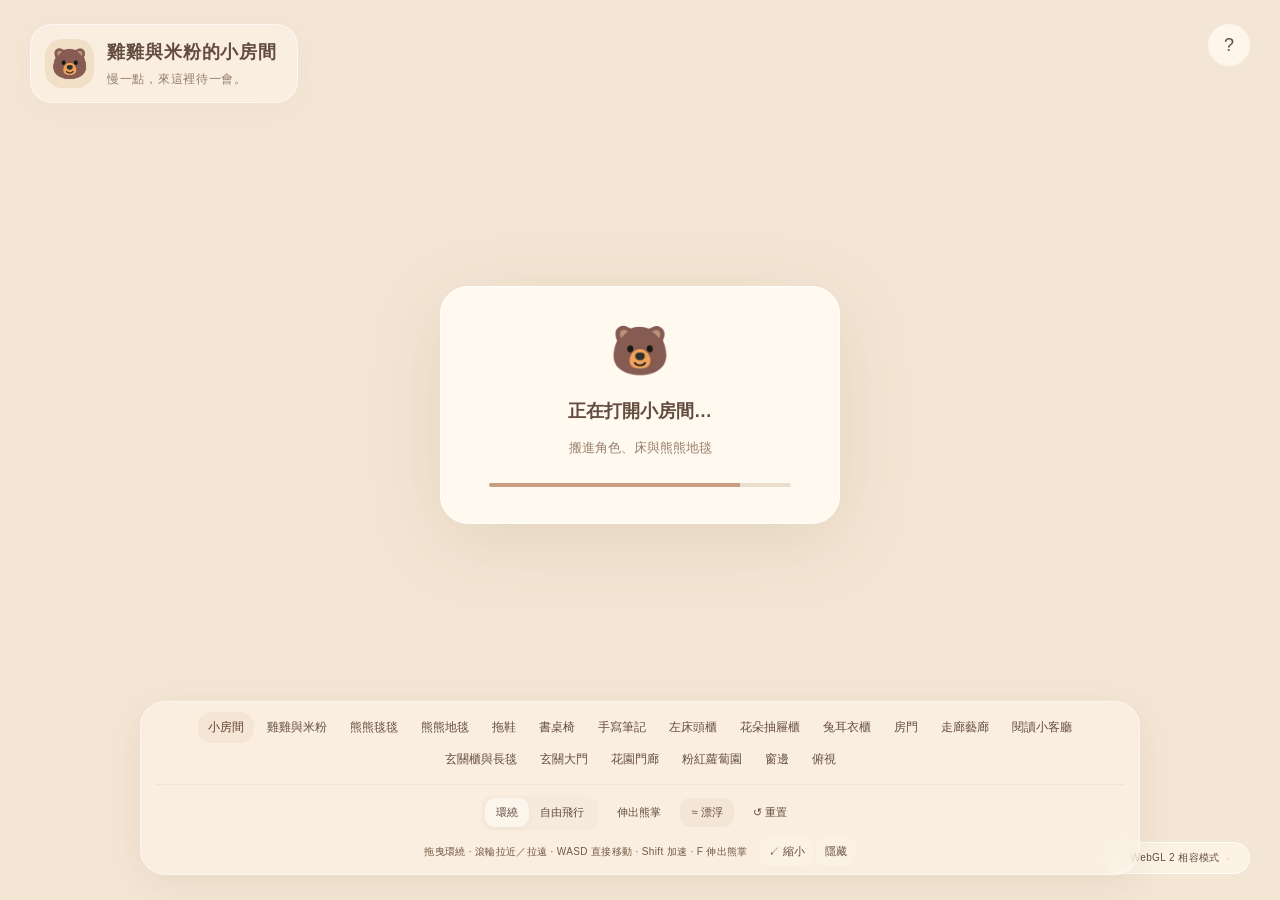
==== commit 83bd6116: "Add the hinoki foyer console, rabbit dish and embroidered carrot runner" ====
--- a/index.html
+++ b/index.html
@@ -8,7 +8,7 @@
 <div id="error" hidden role="alert"><h2>房間暫時無法打開</h2><p id="errorText"></p><button onclick="location.reload()">再試一次</button></div>
 <div id="status" aria-live="polite"><span class="dot"></span><span id="backend">準備中</span><span class="divider">·</span><span id="fps"></span></div>
 <section id="roomDock" class="dock" aria-label="視角控制">
-  <nav class="views" aria-label="快速視角"><button data-view="home" class="active" aria-pressed="true">小房間</button><button data-view="friends" aria-pressed="false">雞雞與米粉</button><button data-view="blanket" aria-pressed="false">熊熊毯毯</button><button data-view="rug" aria-pressed="false">熊熊地毯</button><button data-view="slippers" aria-pressed="false">拖鞋</button><button data-view="desk" aria-pressed="false">書桌椅</button><button data-view="notebook" aria-pressed="false">手寫筆記</button><button data-view="nightstand" aria-pressed="false">左床頭櫃</button><button data-view="dresser" aria-pressed="false">花朵抽屜櫃</button><button data-view="wardrobe" aria-pressed="false">兔耳衣櫃</button><button data-view="door" aria-pressed="false">房門</button><button data-view="gallery" aria-pressed="false">走廊藝廊</button><button data-view="reading" aria-pressed="false">閱讀小客廳</button><button data-view="entry" aria-pressed="false">玄關大門</button><button data-view="porch" aria-pressed="false">花園門廊</button><button data-view="garden" aria-pressed="false">粉紅蘿蔔園</button><button data-view="window" aria-pressed="false">窗邊</button><button data-view="plan" aria-pressed="false">俯視</button></nav>
+  <nav class="views" aria-label="快速視角"><button data-view="home" class="active" aria-pressed="true">小房間</button><button data-view="friends" aria-pressed="false">雞雞與米粉</button><button data-view="blanket" aria-pressed="false">熊熊毯毯</button><button data-view="rug" aria-pressed="false">熊熊地毯</button><button data-view="slippers" aria-pressed="false">拖鞋</button><button data-view="desk" aria-pressed="false">書桌椅</button><button data-view="notebook" aria-pressed="false">手寫筆記</button><button data-view="nightstand" aria-pressed="false">左床頭櫃</button><button data-view="dresser" aria-pressed="false">花朵抽屜櫃</button><button data-view="wardrobe" aria-pressed="false">兔耳衣櫃</button><button data-view="door" aria-pressed="false">房門</button><button data-view="gallery" aria-pressed="false">走廊藝廊</button><button data-view="reading" aria-pressed="false">閱讀小客廳</button><button data-view="foyer" aria-pressed="false">玄關櫃與長毯</button><button data-view="entry" aria-pressed="false">玄關大門</button><button data-view="porch" aria-pressed="false">花園門廊</button><button data-view="garden" aria-pressed="false">粉紅蘿蔔園</button><button data-view="window" aria-pressed="false">窗邊</button><button data-view="plan" aria-pressed="false">俯視</button></nav>
   <div class="actions"><div class="segment"><button id="orbit" class="selected" aria-pressed="true">環繞</button><button id="fly" aria-pressed="false">自由飛行</button></div><button id="handToggle" class="soft" aria-pressed="false" aria-controls="petControls" title="第一人稱熊掌（F）" disabled>伸出熊掌</button><button id="float" aria-pressed="true" class="soft selected">≈ 漂浮</button><button id="lock" class="soft" hidden>鎖定視線</button><button id="reset" class="soft" title="回到小房間">↺ 重置</button></div>
   <div id="petControls" class="pet-controls" hidden><span class="pet-action-label">輕拍 · 每次兩下</span><button class="soft" data-pet-near="Jiji">靠近雞雞</button><button class="soft" data-pet-near="Mifen">靠近米粉</button></div>
   <div class="dock-footer"><p id="hint">拖曳環繞 · 滾輪拉近／拉遠 · WASD 直接移動 · Shift 加速</p><div class="menu-size-controls"><button id="menuSize" aria-controls="roomDock" aria-expanded="true" title="縮小或展開選單">↙ 縮小</button><button id="menuHide" aria-controls="roomDock" title="隱藏選單（M）">隱藏</button></div></div>
@@ -18,4 +18,4 @@
 <div id="houseHint" hidden role="status"></div><div id="doorHint" hidden role="status"></div><div id="drawerHint" hidden role="status"></div><div id="wardrobeHint" hidden role="status"></div>
 <div id="petReticle" hidden aria-hidden="true"></div><p id="petHint" hidden role="status">點一下輕拍兩下 · 空處也能拍 · 拖曳轉向</p>
 <div id="touchFly" hidden aria-label="飛行方向控制"><button data-key="KeyW" aria-label="前進">↑</button><div><button data-key="KeyA" aria-label="左移">←</button><button data-key="KeyS" aria-label="後退">↓</button><button data-key="KeyD" aria-label="右移">→</button></div><div><button data-key="KeyQ" aria-label="下降">−</button><button data-key="KeyE" aria-label="上升">＋</button></div></div>
-<script type="module" src="./app.js?revision=desk-pen-1"></script></body></html>
+<script type="module" src="./app.js?revision=foyer-sewn-2"></script></body></html>
